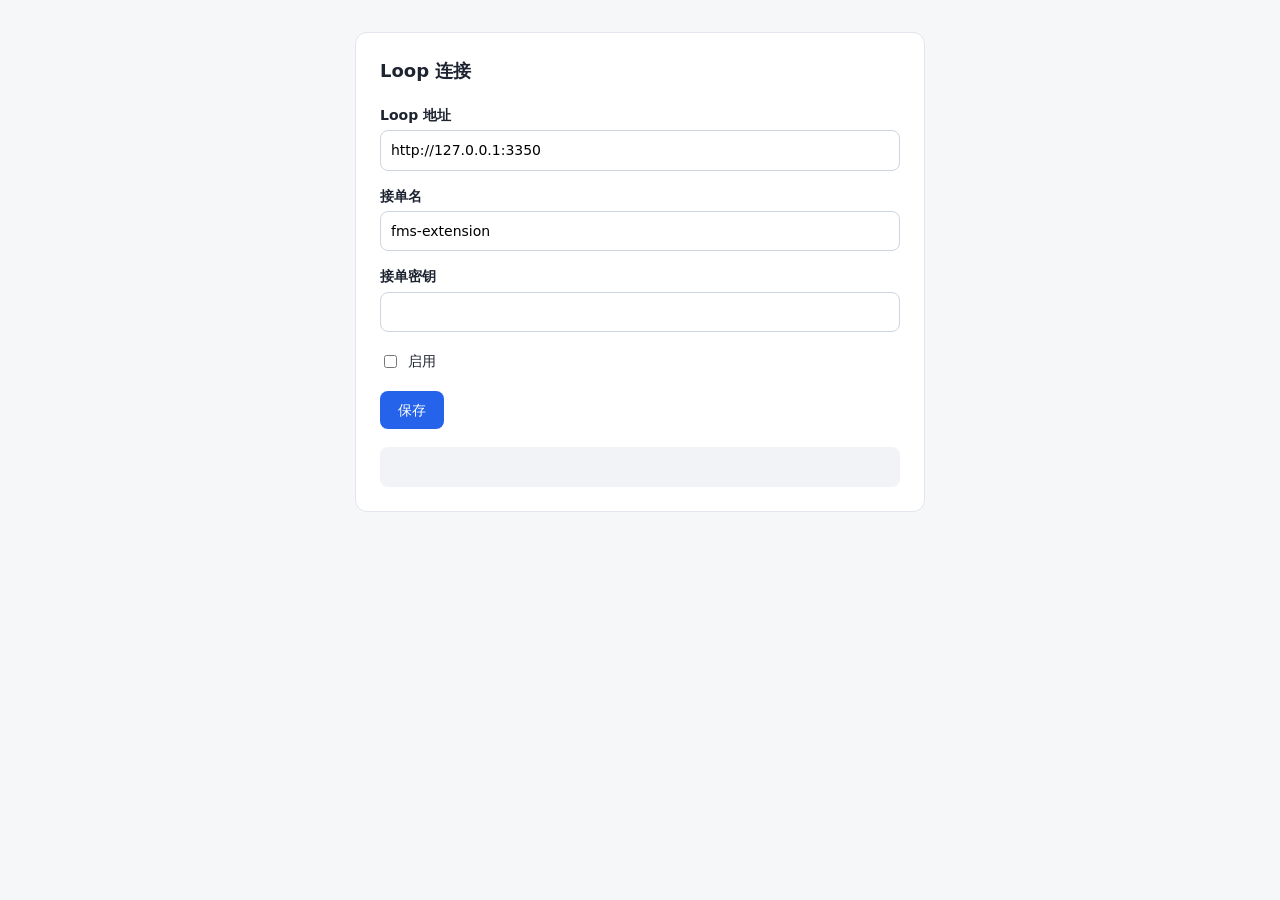
==== options.html @ fdd0d459 "v0.10.0 可选的 Loop 接单模块（默认关闭，目前只回答连通测试） - src/loopWorker.js：后台以接单程序身份往外连本机 Loop 中台，长轮询领活、   一次只做一件、做完交" ====
<!doctype html>
<html lang="zh-CN">
<head>
<meta charset="utf-8">
<meta name="viewport" content="width=device-width,initial-scale=1">
<title>FMS付款助手 · Loop 连接</title>
<style>
  body { font: 14px/1.6 "Microsoft YaHei UI", system-ui, sans-serif; margin: 0; padding: 32px 20px; background: #f6f7f9; color: #1d2330; }
  main { max-width: 520px; margin: 0 auto; background: #fff; border: 1px solid #e3e6ec; border-radius: 12px; padding: 24px; }
  h1 { font-size: 18px; margin: 0 0 18px; }
  label { display: block; margin: 14px 0 4px; font-weight: 600; }
  input[type=text], input[type=password] { width: 100%; box-sizing: border-box; padding: 8px 10px; border: 1px solid #cfd5df; border-radius: 8px; font: inherit; }
  .row { display: flex; align-items: center; gap: 8px; margin-top: 18px; }
  button { font: inherit; padding: 8px 18px; border: 0; border-radius: 8px; background: #2563eb; color: #fff; cursor: pointer; }
  button:hover { background: #1d4fd0; }
  #status { margin-top: 18px; padding: 10px 12px; border-radius: 8px; background: #f1f3f6; min-height: 20px; }
  #status.on { background: #e6f4ea; color: #0f6a2c; }
  #status.error { background: #fdecec; color: #a12121; }
</style>
</head>
<body>
<main>
  <h1>Loop 连接</h1>
  <label for="url">Loop 地址</label>
  <input id="url" type="text" value="http://127.0.0.1:3350" spellcheck="false">
  <label for="name">接单名</label>
  <input id="name" type="text" value="fms-extension" spellcheck="false">
  <label for="key">接单密钥</label>
  <input id="key" type="password" autocomplete="off" spellcheck="false">
  <div class="row"><input id="enabled" type="checkbox"><label for="enabled" style="margin:0;font-weight:400">启用</label></div>
  <div class="row"><button id="save">保存</button></div>
  <div id="status" role="status" aria-live="polite"></div>
</main>
<script src="options.js"></script>
</body>
</html>
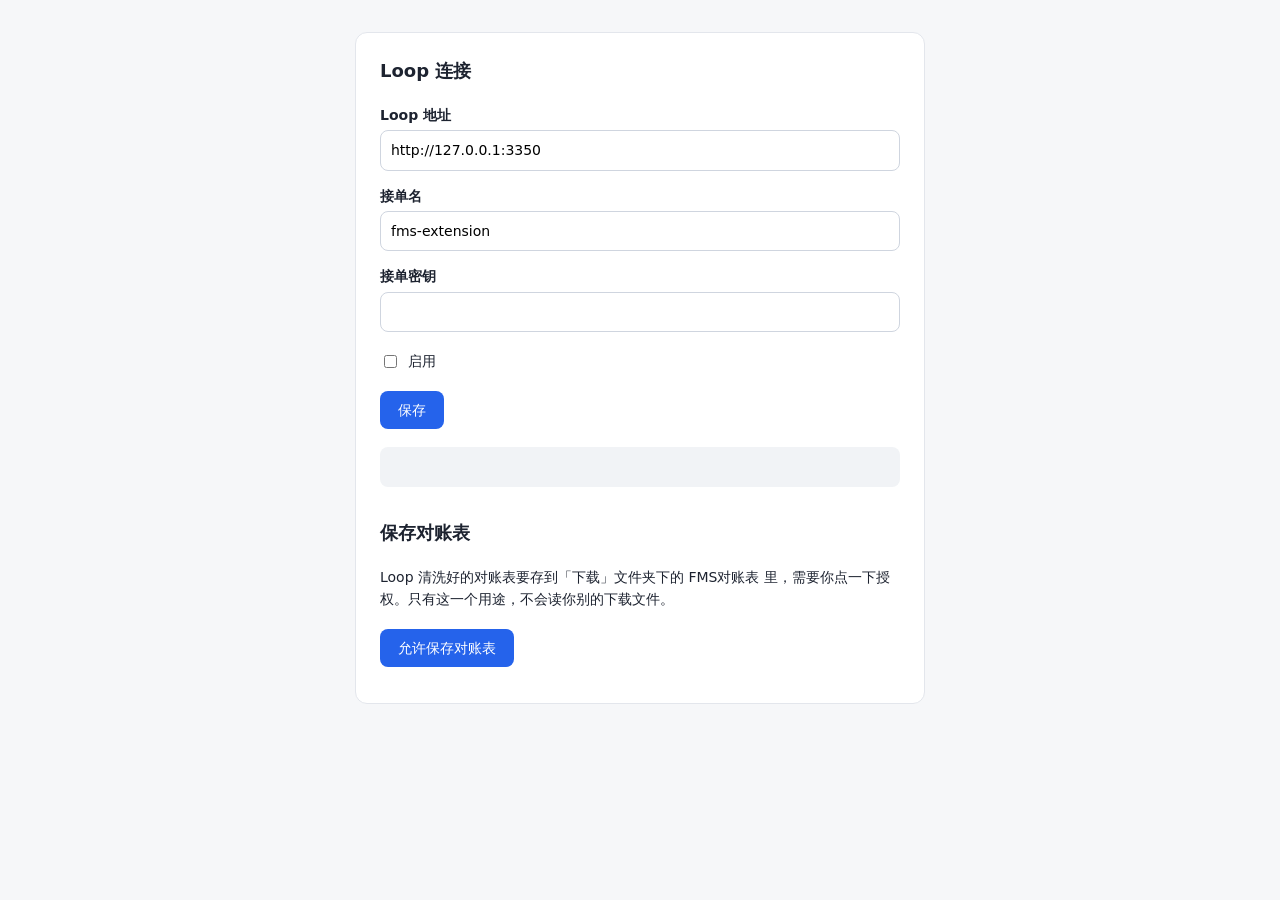
==== commit d5a5728c: "v0.10.3 Loop：清洗对账表真保存（可选下载权限，存到 下载/FMS对账表/品牌/月份） Co-Authored-By: Claude Sonnet 5.5 <noreply@anthropi" ====
--- a/options.html
+++ b/options.html
@@ -30,6 +30,10 @@
   <div class="row"><input id="enabled" type="checkbox"><label for="enabled" style="margin:0;font-weight:400">启用</label></div>
   <div class="row"><button id="save">保存</button></div>
   <div id="status" role="status" aria-live="polite"></div>
+  <h1 style="margin-top:32px">保存对账表</h1>
+  <p>Loop 清洗好的对账表要存到「下载」文件夹下的 FMS对账表 里，需要你点一下授权。只有这一个用途，不会读你别的下载文件。</p>
+  <div class="row"><button id="allowDl">允许保存对账表</button></div>
+  <div id="dlStatus" style="margin-top:12px"></div>
 </main>
 <script src="options.js"></script>
 </body>
